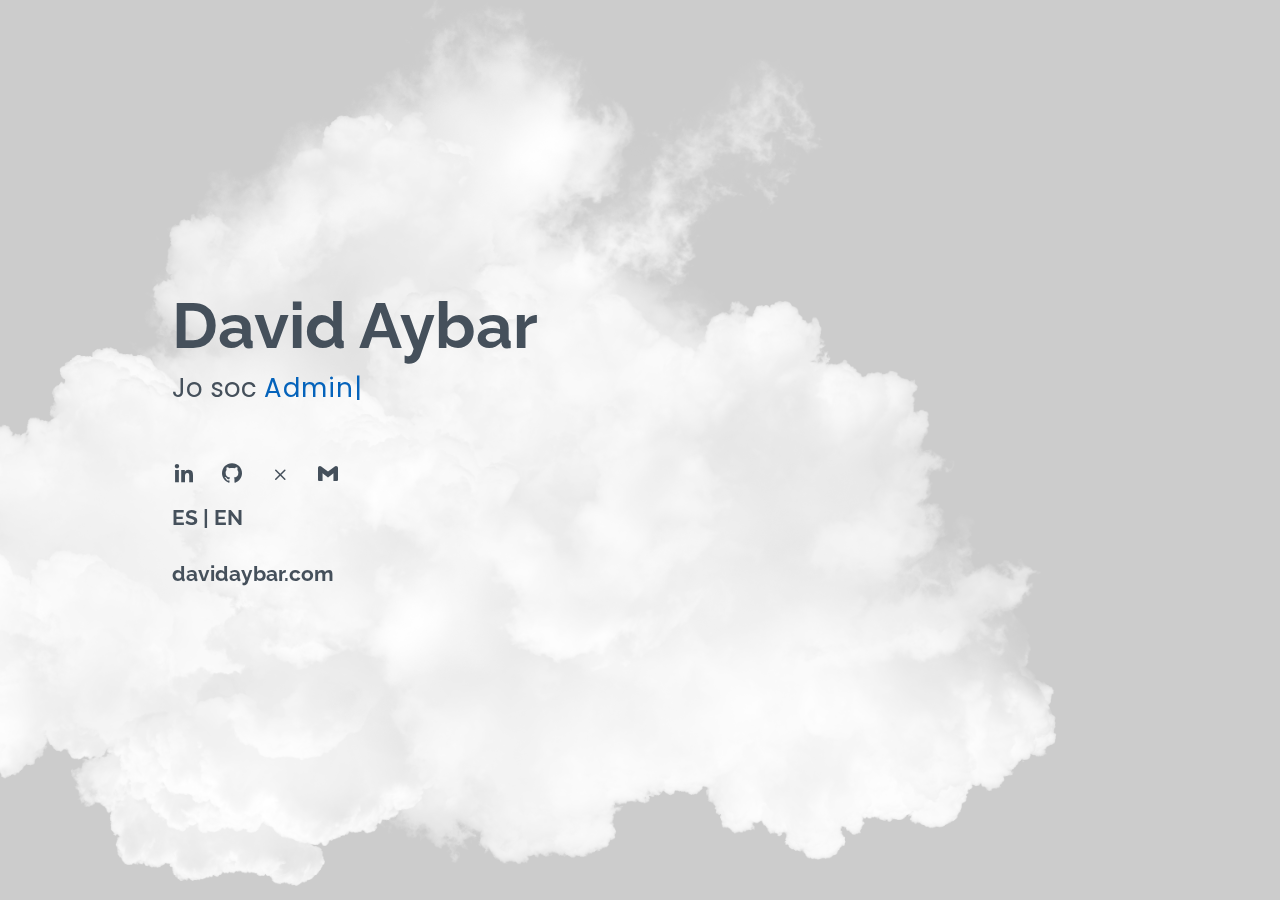
==== index-cat.html @ a42aab37 "add cat language" ====
<!DOCTYPE html>
<html lang="en">
<head>
<meta charset="utf-8">
<meta content="width=device-width, initial-scale=1.0" name="viewport">
<title>davidaybar.com</title>
<meta content name="description">
<meta content name="keywords">

<link href="assets/img/favicon.png" rel="icon">
<link href="assets/img/apple-touch-icon.png" rel="apple-touch-icon">

<link href="https://fonts.googleapis.com/css?family=Open+Sans:300,300i,400,400i,600,600i,700,700i|Raleway:300,300i,400,400i,500,500i,600,600i,700,700i|Poppins:300,300i,400,400i,500,500i,600,600i,700,700i" rel="stylesheet">

<link href="assets/vendor/aos/aos.css" rel="stylesheet">
<link href="assets/vendor/bootstrap/css/bootstrap.min.css" rel="stylesheet">
<link href="assets/vendor/bootstrap-icons/bootstrap-icons.css" rel="stylesheet">
<link href="assets/vendor/boxicons/css/boxicons.min.css" rel="stylesheet">
<link href="assets/vendor/glightbox/css/glightbox.min.css" rel="stylesheet">
<link href="assets/vendor/swiper/swiper-bundle.min.css" rel="stylesheet">

<link href="assets/css/style.css" rel="stylesheet">
</head>
<body>

<section id="hero" class="d-flex flex-column justify-content-center">
<div class="container" data-aos="zoom-in" data-aos-delay="100">
<h1 class="translate" data-key="hero-title">David Aybar</h1>
<p class="translate" data-key="hero-subtitle">Jo soc <span class="typed" data-typed-items="Administrador de Sistemes, DevOps, Operador IT"></span></p><br>
<div class="social-links">
<a href="https://www.linkedin.com/in/david-aybar-vidal/" target="_blank" class="linkedin"><i class="bx bxl-linkedin"></i></a>
<a href="https://github.com/daybar4/" target="_blank" class="github"><i class="bx bxl-github"></i></a>
    <a href="https://x.com/David_Aybar_" target="_blank" class="x"><i class="bi bi-x"></i></a>
<a href="mailto:daybar4@gmail.com" target="_blank" class="gmail"><i class="bx bxl-gmail"></i></a>
</div>
<h4>
<a id="changeToSpanish" style="background-color: transparent; border: none; cursor: pointer;">ES | </a>
<a id="changeToEnglish" style="background-color: transparent; border: none; cursor: pointer;">EN</a></h4>
<h4 class="translate" data-key="hero-subtitle">davidaybar.com</h4>
</div>
</section>

<script>
    function changeToSpanish() {
        window.location.href = 'index-es.html';
    }
    document.getElementById('changeToSpanish').addEventListener('click', changeToSpanish);

    function changeToEnglish() {
        window.location.href = 'index.html';
    }
    document.getElementById('changeToEnglish').addEventListener('click', changeToEnglish);
</script>

<script src="assets/vendor/purecounter/purecounter_vanilla.js"></script>
<script src="assets/vendor/aos/aos.js"></script>
<script src="assets/vendor/bootstrap/js/bootstrap.bundle.min.js"></script>
<script src="assets/vendor/glightbox/js/glightbox.min.js"></script>
<script src="assets/vendor/isotope-layout/isotope.pkgd.min.js"></script>
<script src="assets/vendor/swiper/swiper-bundle.min.js"></script>
<script src="assets/vendor/typed.js/typed.umd.js"></script>
<script src="assets/vendor/waypoints/noframework.waypoints.js"></script>
<script src="assets/vendor/php-email-form/validate.js"></script>

<script src="assets/js/main.js"></script>
<script defer src="https://static.cloudflareinsights.com/beacon.min.js" data-cf-beacon="{&quot;token&quot;: &quot;6a746a33577849e787c0cfd9781ce419&quot;}"></script>
</body>
</html>
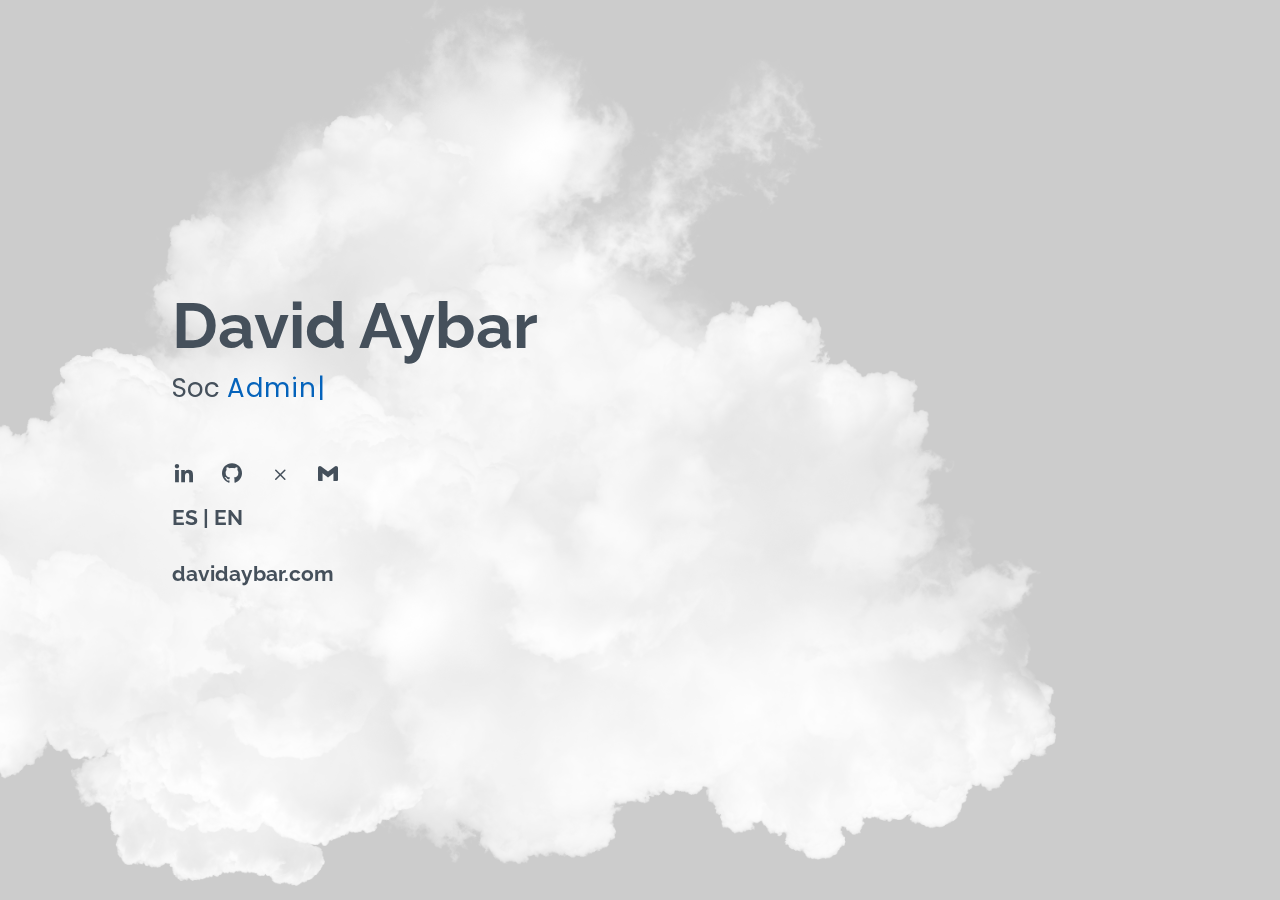
==== commit 508b2c5a: "change ES default language" ====
--- a/index-cat.html
+++ b/index-cat.html
@@ -26,7 +26,7 @@
 <section id="hero" class="d-flex flex-column justify-content-center">
 <div class="container" data-aos="zoom-in" data-aos-delay="100">
 <h1 class="translate" data-key="hero-title">David Aybar</h1>
-<p class="translate" data-key="hero-subtitle">Jo soc <span class="typed" data-typed-items="Administrador de Sistemes, DevOps, Operador IT"></span></p><br>
+<p class="translate" data-key="hero-subtitle">Soc <span class="typed" data-typed-items="Administrador de Sistemes, DevOps, Operador IT"></span></p><br>
 <div class="social-links">
 <a href="https://www.linkedin.com/in/david-aybar-vidal/" target="_blank" class="linkedin"><i class="bx bxl-linkedin"></i></a>
 <a href="https://github.com/daybar4/" target="_blank" class="github"><i class="bx bxl-github"></i></a>
@@ -42,12 +42,12 @@
 
 <script>
     function changeToSpanish() {
-        window.location.href = 'index-es.html';
+        window.location.href = 'index.html';
     }
     document.getElementById('changeToSpanish').addEventListener('click', changeToSpanish);
 
     function changeToEnglish() {
-        window.location.href = 'index.html';
+        window.location.href = 'index-en.html';
     }
     document.getElementById('changeToEnglish').addEventListener('click', changeToEnglish);
 </script>
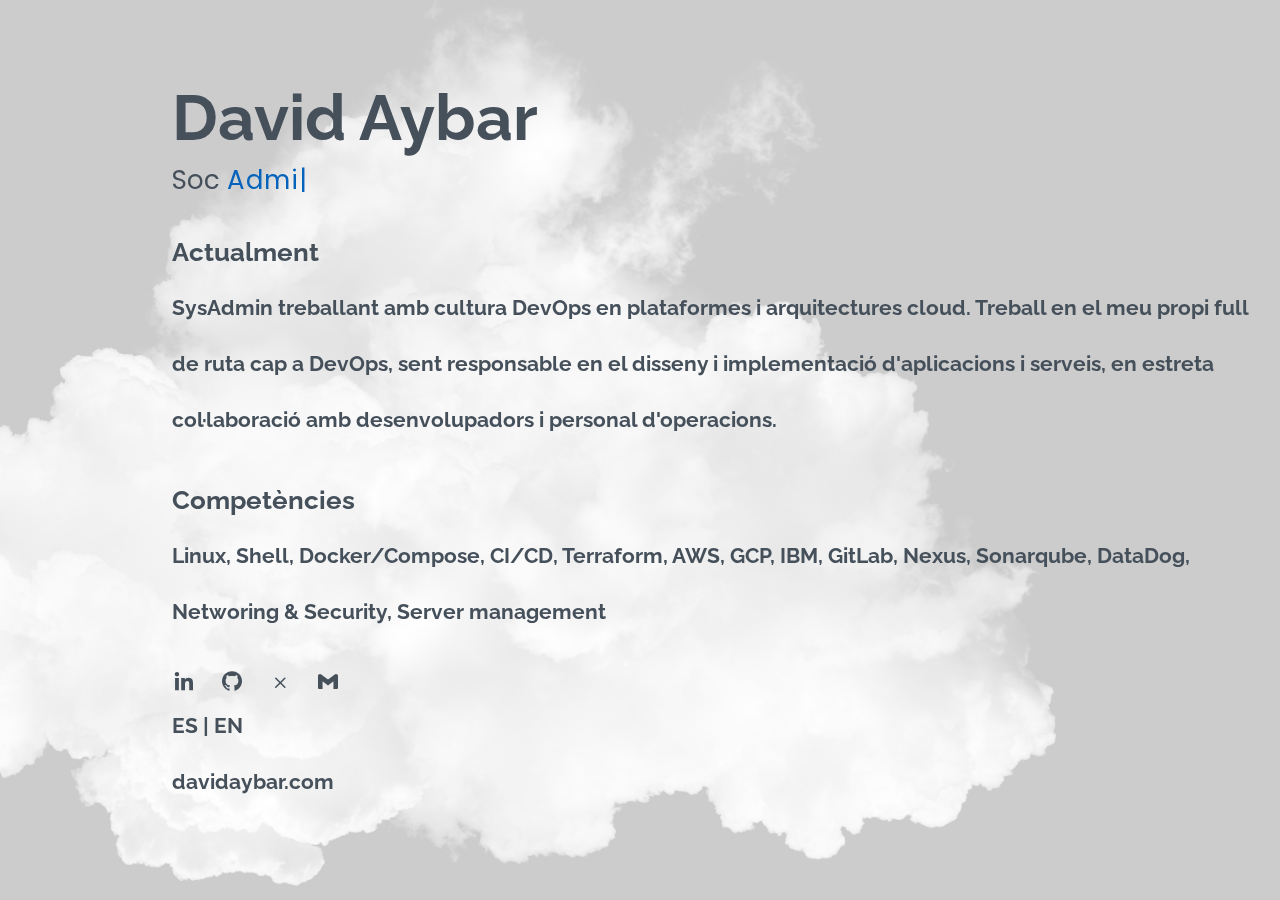
==== commit 0f391d7a: "add body content" ====
--- a/index-cat.html
+++ b/index-cat.html
@@ -1,11 +1,12 @@
 <!DOCTYPE html>
-<html lang="en">
+<html lang="cat">
 <head>
 <meta charset="utf-8">
 <meta content="width=device-width, initial-scale=1.0" name="viewport">
-<title>davidaybar.com</title>
-<meta content name="description">
-<meta content name="keywords">
+<title>David Aybar com</title>
+<meta name="description" content="Lloc web personal de David Aybar. Connecta't amb mi en Linkedin, Gmail, GitHub.">
+<meta name="keywords" content="David Aybar, Administrador de Sistemes, DevOps, Operador IT, Projectes de Tecnologia, Linkedin, GitHub">
+<meta name="robots" content="index,nofollow">
 
 <link href="assets/img/favicon.png" rel="icon">
 <link href="assets/img/apple-touch-icon.png" rel="apple-touch-icon">
@@ -27,6 +28,11 @@
 <div class="container" data-aos="zoom-in" data-aos-delay="100">
 <h1 class="translate" data-key="hero-title">David Aybar</h1>
 <p class="translate" data-key="hero-subtitle">Soc <span class="typed" data-typed-items="Administrador de Sistemes, DevOps, Operador IT"></span></p><br>
+<h3>Actualment</h3>
+<h4>SysAdmin treballant amb cultura DevOps en plataformes i arquitectures cloud. Treball en el meu propi full de ruta cap a DevOps, sent responsable en el disseny i implementació d'aplicacions i serveis, en estreta col·laboració amb desenvolupadors i personal d'operacions.</h4>
+<br>
+<h3>Competències</h3>
+<h4>Linux, Shell, Docker/Compose, CI/CD, Terraform, AWS, GCP, IBM, GitLab, Nexus, Sonarqube, DataDog, Networing & Security, Server management</h4>
 <div class="social-links">
 <a href="https://www.linkedin.com/in/david-aybar-vidal/" target="_blank" class="linkedin"><i class="bx bxl-linkedin"></i></a>
 <a href="https://github.com/daybar4/" target="_blank" class="github"><i class="bx bxl-github"></i></a>
--- a/assets/css/style.css
+++ b/assets/css/style.css
@@ -305,6 +305,14 @@
   color: #45505b;
 }
 
+#hero h3{
+  margin: 0;
+  font-size: 26px;
+  font-weight: 700;
+  line-height: 56px;
+  color: #45505b;
+}
+
 #hero p {
   color: #45505b;
   margin: 15px 0 0 0;
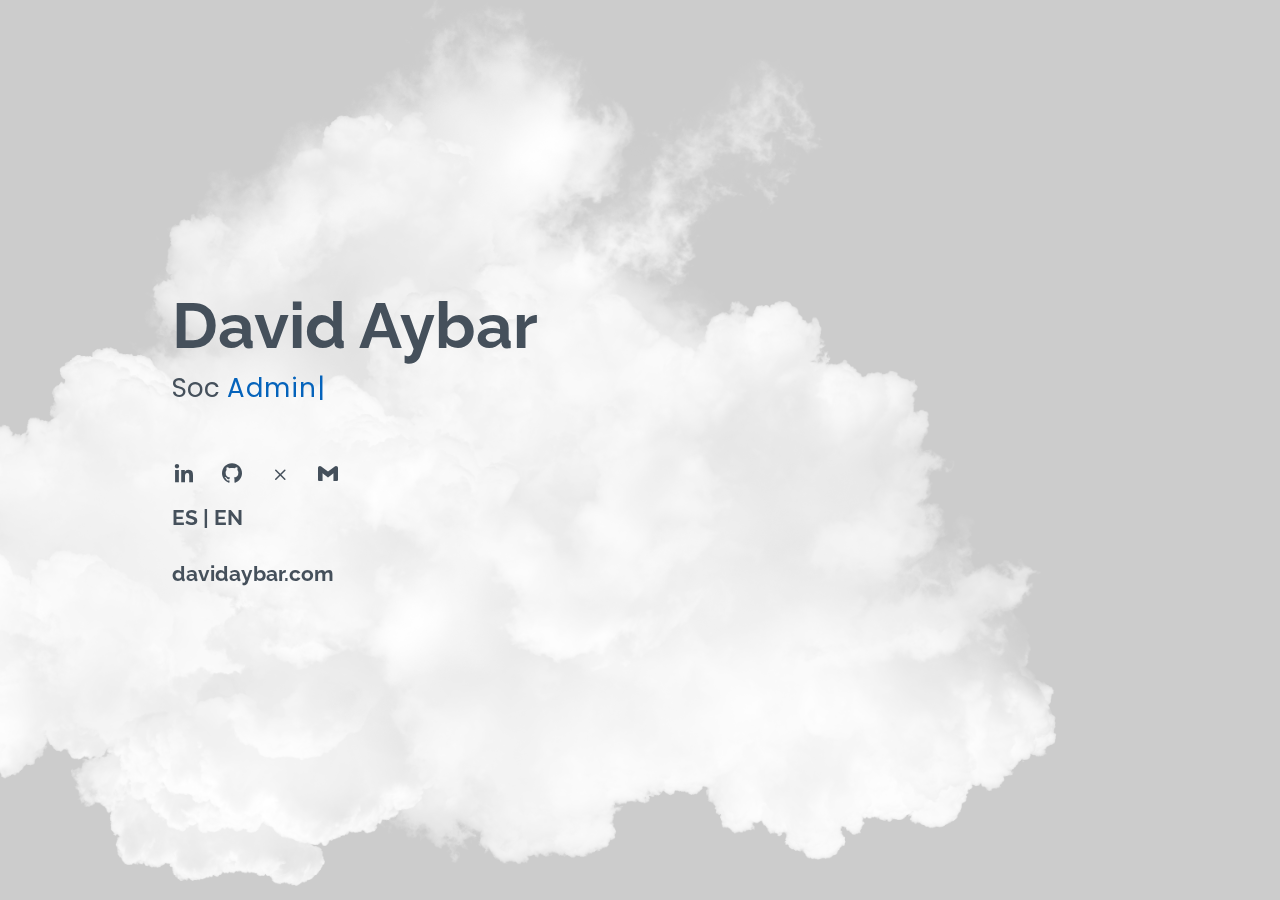
==== commit 14f801ef: "delete body content" ====
--- a/index-cat.html
+++ b/index-cat.html
@@ -28,11 +28,6 @@
 <div class="container" data-aos="zoom-in" data-aos-delay="100">
 <h1 class="translate" data-key="hero-title">David Aybar</h1>
 <p class="translate" data-key="hero-subtitle">Soc <span class="typed" data-typed-items="Administrador de Sistemes, DevOps, Operador IT"></span></p><br>
-<h3>Actualment</h3>
-<h4>SysAdmin treballant amb cultura DevOps en plataformes i arquitectures cloud. Treball en el meu propi full de ruta cap a DevOps, sent responsable en el disseny i implementació d'aplicacions i serveis, en estreta col·laboració amb desenvolupadors i personal d'operacions.</h4>
-<br>
-<h3>Competències</h3>
-<h4>Linux, Shell, Docker/Compose, CI/CD, Terraform, AWS, GCP, IBM, GitLab, Nexus, Sonarqube, DataDog, Networing & Security, Server management</h4>
 <div class="social-links">
 <a href="https://www.linkedin.com/in/david-aybar-vidal/" target="_blank" class="linkedin"><i class="bx bxl-linkedin"></i></a>
 <a href="https://github.com/daybar4/" target="_blank" class="github"><i class="bx bxl-github"></i></a>
